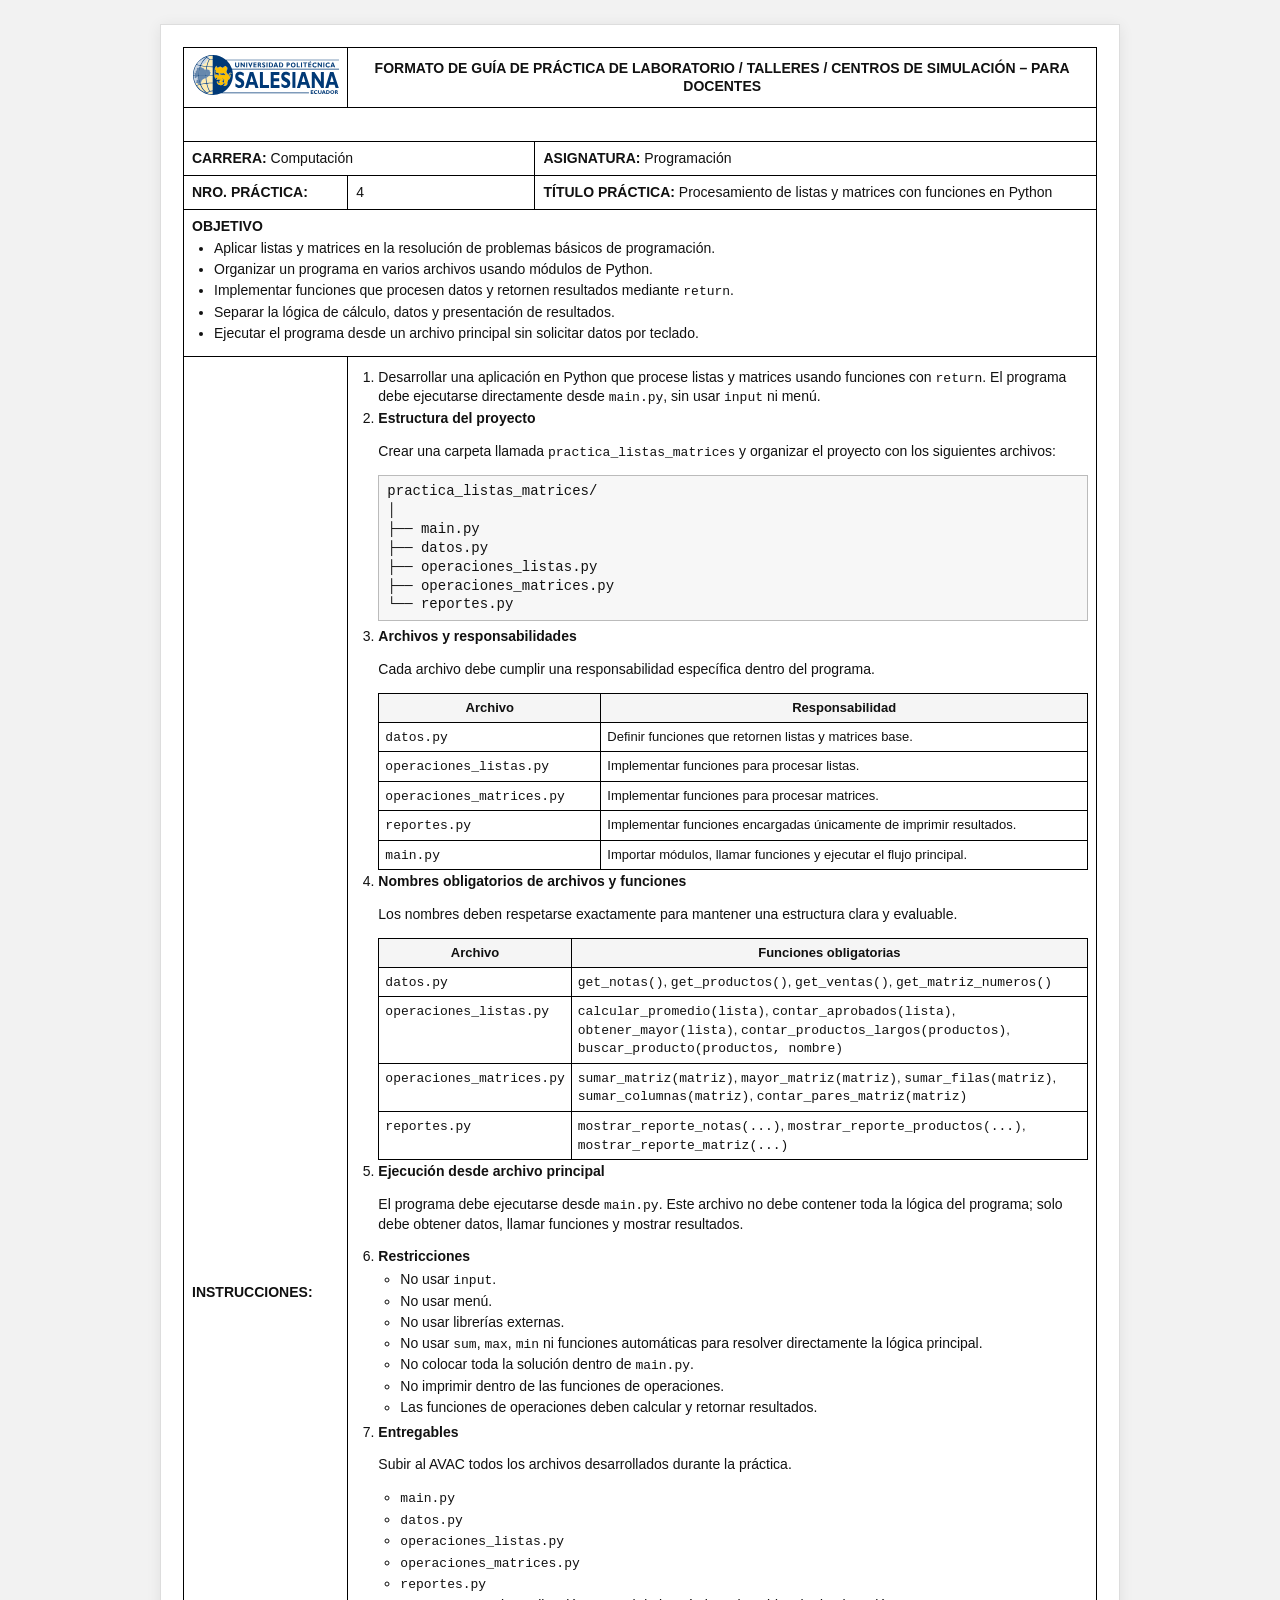
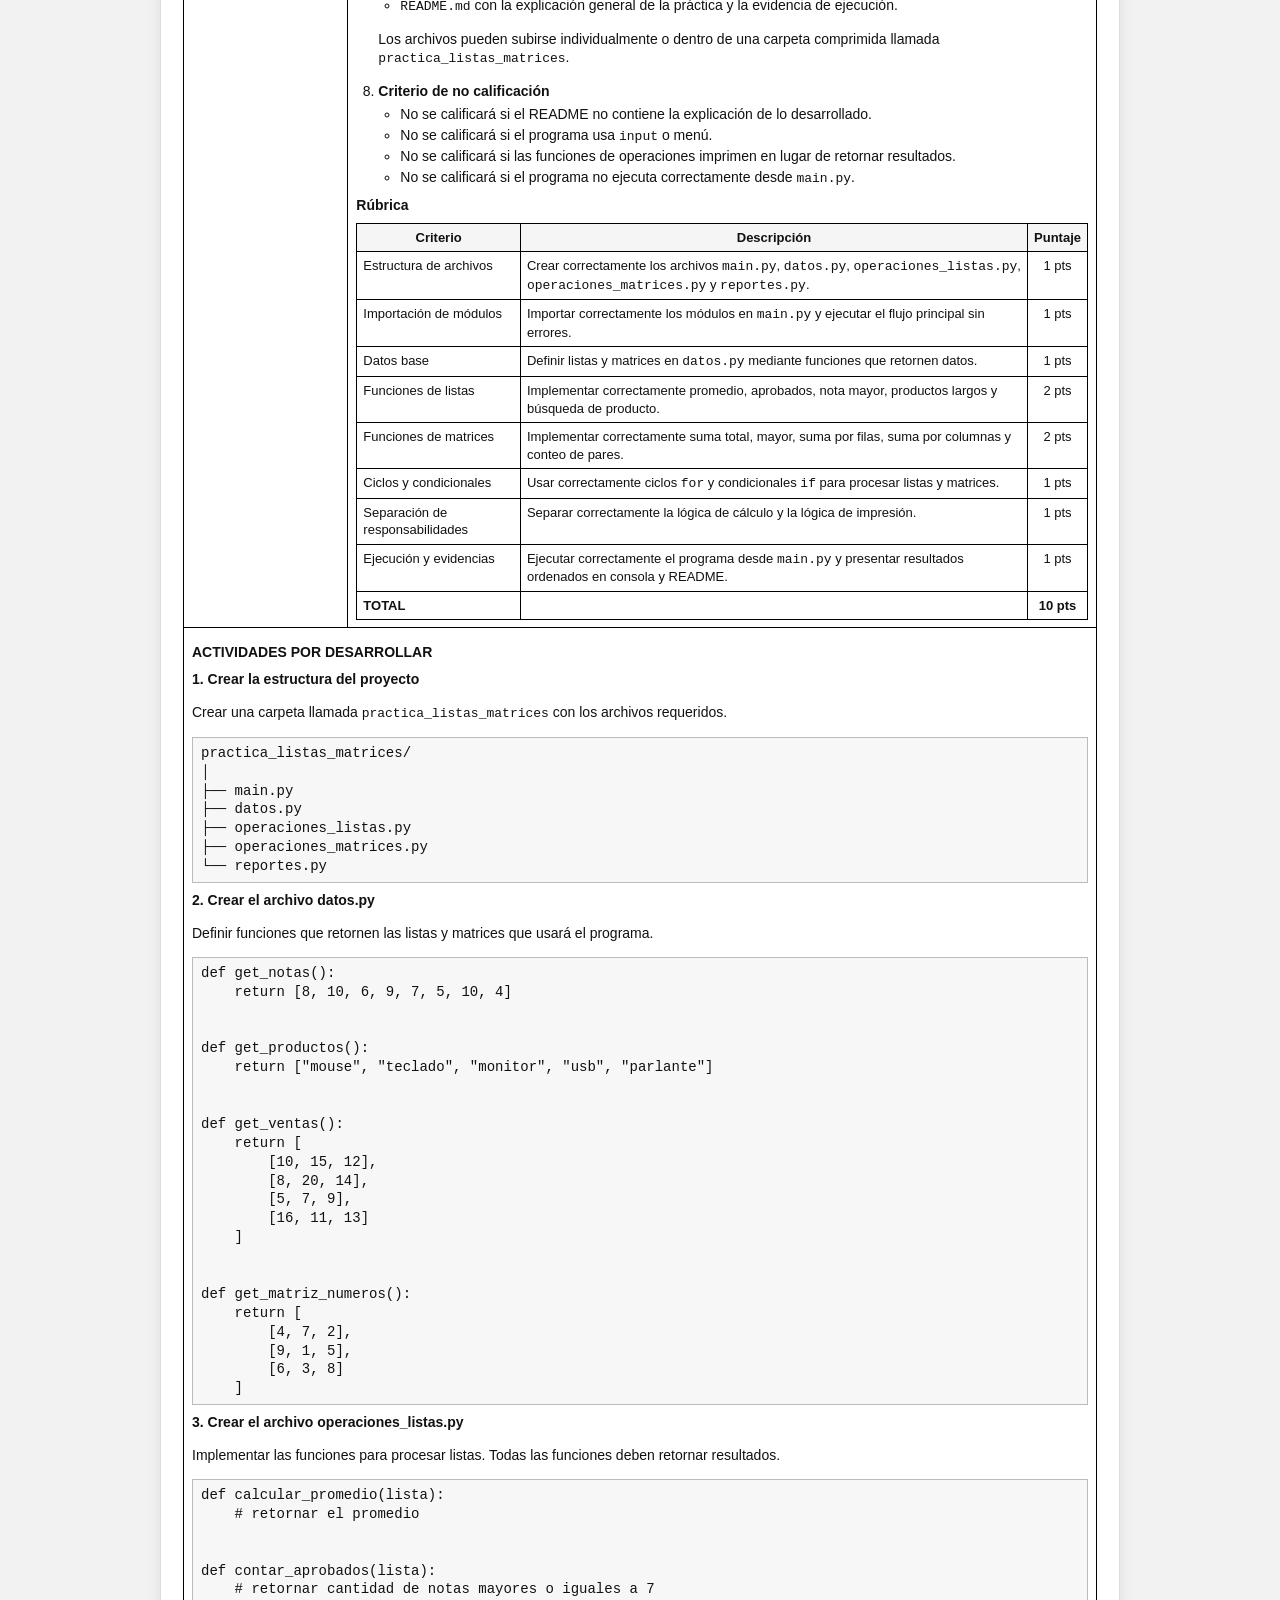
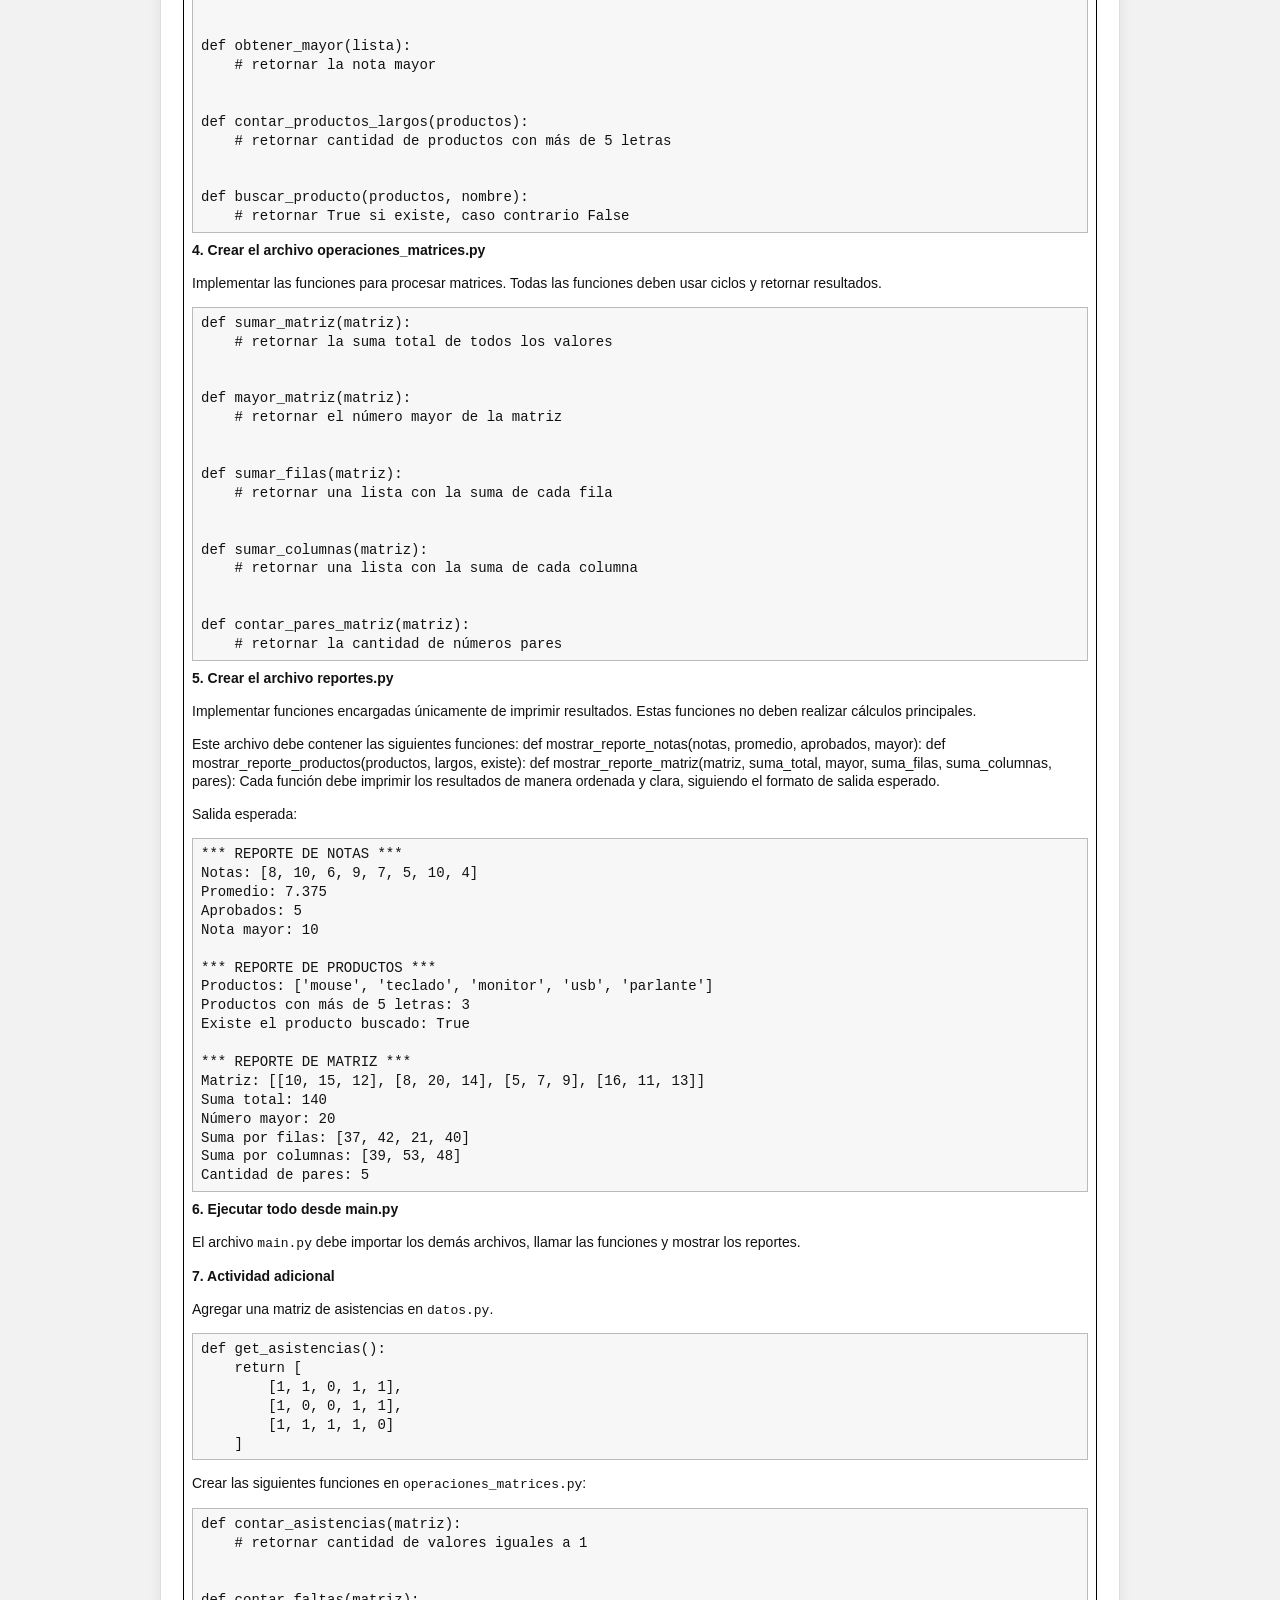
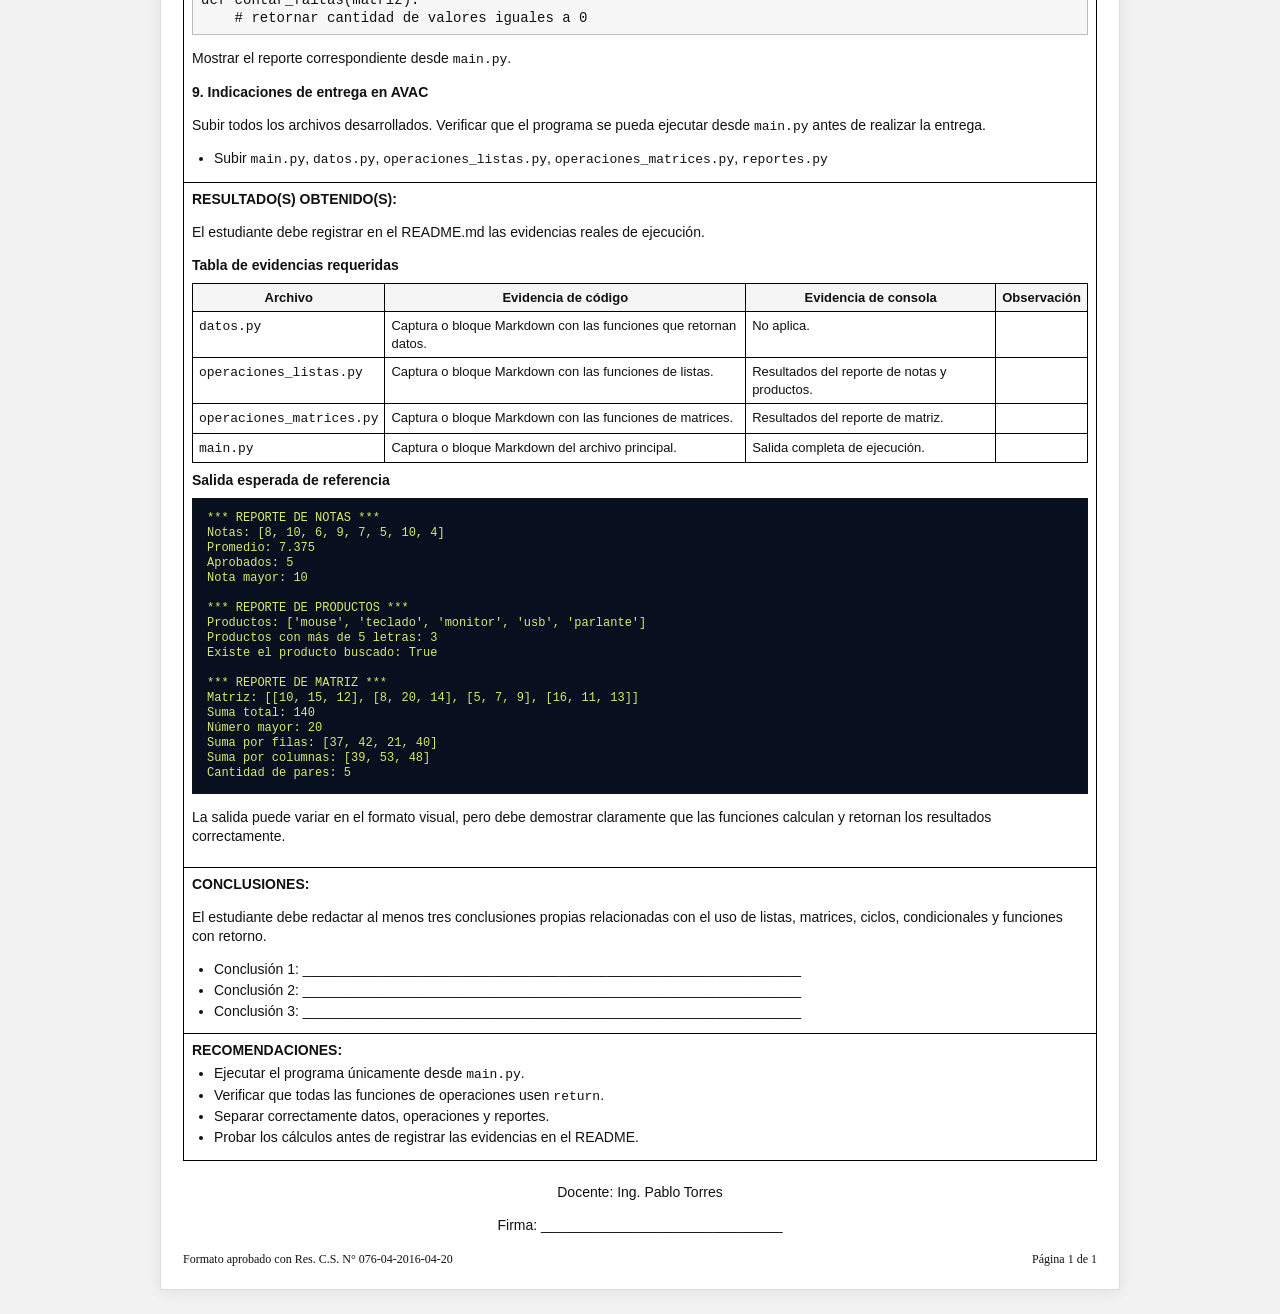
==== pro/01-ejercicios-list-matrices-files.html @ 962e25af "add practica" ====
<!DOCTYPE html>
<html lang="es">

<head>
    <meta charset="UTF-8" />
    <meta
        name="viewport"
        content="width=device-width, initial-scale=1.0"
    />
    <title>Guía de práctica - Listas y matrices con funciones en Python</title>

    <link
        rel="stylesheet"
        href="../css/styles.css"
    >
</head>

<body>
    <main
        class="page"
        id="practice-content"
    >
        <table class="guide-table">
            <tr>
                <td class="logo-cell">
                    <img
                        src="../assets/ups-svg-plain.svg"
                        alt="Logo UPS"
                        class="logo-img"
                    >
                </td>
                <td
                    colspan="4"
                    class="title-cell"
                >
                    FORMATO DE GUÍA DE PRÁCTICA DE LABORATORIO / TALLERES / CENTROS DE SIMULACIÓN – PARA DOCENTES
                </td>
            </tr>

            <tr>
                <td colspan="5">&nbsp;</td>
            </tr>

            <tr>
                <td colspan="2"><strong>CARRERA:</strong> Computación</td>
                <td colspan="3"><strong>ASIGNATURA:</strong> Programación</td>
            </tr>

            <tr>
                <td><strong>NRO. PRÁCTICA:</strong></td>
                <td>4</td>
                <td colspan="3">
                    <strong>TÍTULO PRÁCTICA:</strong> Procesamiento de listas y matrices con funciones en Python
                </td>
            </tr>

            <tr>
                <td colspan="5">
                    <strong>OBJETIVO</strong>
                    <ul>
                        <li>Aplicar listas y matrices en la resolución de problemas básicos de programación.</li>
                        <li>Organizar un programa en varios archivos usando módulos de Python.</li>
                        <li>Implementar funciones que procesen datos y retornen resultados mediante <code>return</code>.
                        </li>
                        <li>Separar la lógica de cálculo, datos y presentación de resultados.</li>
                        <li>Ejecutar el programa desde un archivo principal sin solicitar datos por teclado.</li>
                    </ul>
                </td>
            </tr>

            <tr>
                <td class="section-label">INSTRUCCIONES:</td>
                <td
                    colspan="4"
                    class="section-content"
                >
                    <ol>
                        <li>
                            Desarrollar una aplicación en Python que procese listas y matrices usando funciones con
                            <code>return</code>. El programa debe ejecutarse directamente desde <code>main.py</code>,
                            sin usar
                            <code>input</code> ni menú.
                        </li>

                        <li>
                            <strong>Estructura del proyecto</strong>
                            <p>Crear una carpeta llamada <code>practica_listas_matrices</code> y organizar el proyecto
                                con los siguientes archivos:</p>

                            <pre class="code-line">practica_listas_matrices/
│
├── main.py
├── datos.py
├── operaciones_listas.py
├── operaciones_matrices.py
└── reportes.py</pre>
                        </li>

                        <li>
                            <strong>Archivos y responsabilidades</strong>
                            <p>Cada archivo debe cumplir una responsabilidad específica dentro del programa.</p>

                            <table class="rubric">
                                <thead>
                                    <tr>
                                        <th>Archivo</th>
                                        <th>Responsabilidad</th>
                                    </tr>
                                </thead>
                                <tbody>
                                    <tr>
                                        <td><code>datos.py</code></td>
                                        <td>Definir funciones que retornen listas y matrices base.</td>
                                    </tr>
                                    <tr>
                                        <td><code>operaciones_listas.py</code></td>
                                        <td>Implementar funciones para procesar listas.</td>
                                    </tr>
                                    <tr>
                                        <td><code>operaciones_matrices.py</code></td>
                                        <td>Implementar funciones para procesar matrices.</td>
                                    </tr>
                                    <tr>
                                        <td><code>reportes.py</code></td>
                                        <td>Implementar funciones encargadas únicamente de imprimir resultados.</td>
                                    </tr>
                                    <tr>
                                        <td><code>main.py</code></td>
                                        <td>Importar módulos, llamar funciones y ejecutar el flujo principal.</td>
                                    </tr>
                                </tbody>
                            </table>
                        </li>

                        <li>
                            <strong>Nombres obligatorios de archivos y funciones</strong>
                            <p>Los nombres deben respetarse exactamente para mantener una estructura clara y evaluable.
                            </p>

                            <table class="rubric">
                                <thead>
                                    <tr>
                                        <th>Archivo</th>
                                        <th>Funciones obligatorias</th>
                                    </tr>
                                </thead>
                                <tbody>
                                    <tr>
                                        <td><code>datos.py</code></td>
                                        <td><code>get_notas()</code>, <code>get_productos()</code>,
                                            <code>get_ventas()</code>, <code>get_matriz_numeros()</code>
                                        </td>
                                    </tr>
                                    <tr>
                                        <td><code>operaciones_listas.py</code></td>
                                        <td><code>calcular_promedio(lista)</code>, <code>contar_aprobados(lista)</code>,
                                            <code>obtener_mayor(lista)</code>,
                                            <code>contar_productos_largos(productos)</code>,
                                            <code>buscar_producto(productos, nombre)</code>
                                        </td>
                                    </tr>
                                    <tr>
                                        <td><code>operaciones_matrices.py</code></td>
                                        <td><code>sumar_matriz(matriz)</code>, <code>mayor_matriz(matriz)</code>,
                                            <code>sumar_filas(matriz)</code>, <code>sumar_columnas(matriz)</code>,
                                            <code>contar_pares_matriz(matriz)</code>
                                        </td>
                                    </tr>
                                    <tr>
                                        <td><code>reportes.py</code></td>
                                        <td><code>mostrar_reporte_notas(...)</code>,
                                            <code>mostrar_reporte_productos(...)</code>,
                                            <code>mostrar_reporte_matriz(...)</code>
                                        </td>
                                    </tr>
                                </tbody>
                            </table>
                        </li>

                        <li>
                            <strong>Ejecución desde archivo principal</strong>
                            <p>El programa debe ejecutarse desde <code>main.py</code>. Este archivo no debe contener
                                toda la lógica del programa; solo debe obtener datos, llamar funciones y mostrar
                                resultados.</p>
                        </li>

                        <li>
                            <strong>Restricciones</strong>
                            <ul>
                                <li>No usar <code>input</code>.</li>
                                <li>No usar menú.</li>
                                <li>No usar librerías externas.</li>
                                <li>No usar <code>sum</code>, <code>max</code>, <code>min</code> ni funciones
                                    automáticas para resolver directamente la lógica principal.</li>
                                <li>No colocar toda la solución dentro de <code>main.py</code>.</li>
                                <li>No imprimir dentro de las funciones de operaciones.</li>
                                <li>Las funciones de operaciones deben calcular y retornar resultados.</li>
                            </ul>
                        </li>

                        <li>
                            <strong>Entregables</strong>
                            <p>Subir al AVAC todos los archivos desarrollados durante la práctica.</p>

                            <ul>
                                <li><code>main.py</code></li>
                                <li><code>datos.py</code></li>
                                <li><code>operaciones_listas.py</code></li>
                                <li><code>operaciones_matrices.py</code></li>
                                <li><code>reportes.py</code></li>
                                <li><code>README.md</code> con la explicación general de la práctica y la evidencia de
                                    ejecución.</li>
                            </ul>

                            <p>Los archivos pueden subirse individualmente o dentro de una carpeta comprimida llamada
                                <code>practica_listas_matrices</code>.
                            </p>
                        </li>

                        <li>
                            <strong>Criterio de no calificación</strong>
                            <ul>
                                <li>No se calificará si el README no contiene la explicación de lo desarrollado.</li>
                                <li>No se calificará si el programa usa <code>input</code> o menú.</li>
                                <li>No se calificará si las funciones de operaciones imprimen en lugar de retornar
                                    resultados.</li>
                                <li>No se calificará si el programa no ejecuta correctamente desde <code>main.py</code>.
                                </li>
                            </ul>
                        </li>
                    </ol>

                    <h3>Rúbrica</h3>

                    <table class="rubric">
                        <thead>
                            <tr>
                                <th>Criterio</th>
                                <th>Descripción</th>
                                <th>Puntaje</th>
                            </tr>
                        </thead>
                        <tbody>
                            <tr>
                                <td>Estructura de archivos</td>
                                <td>Crear correctamente los archivos <code>main.py</code>, <code>datos.py</code>,
                                    <code>operaciones_listas.py</code>, <code>operaciones_matrices.py</code> y
                                    <code>reportes.py</code>.
                                </td>
                                <td class="center">1 pts</td>
                            </tr>
                            <tr>
                                <td>Importación de módulos</td>
                                <td>Importar correctamente los módulos en <code>main.py</code> y ejecutar el flujo
                                    principal sin errores.</td>
                                <td class="center">1 pts</td>
                            </tr>
                            <tr>
                                <td>Datos base</td>
                                <td>Definir listas y matrices en <code>datos.py</code> mediante funciones que retornen
                                    datos.</td>
                                <td class="center">1 pts</td>
                            </tr>
                            <tr>
                                <td>Funciones de listas</td>
                                <td>Implementar correctamente promedio, aprobados, nota mayor, productos largos y
                                    búsqueda de producto.</td>
                                <td class="center">2 pts</td>
                            </tr>
                            <tr>
                                <td>Funciones de matrices</td>
                                <td>Implementar correctamente suma total, mayor, suma por filas, suma por columnas y
                                    conteo de pares.</td>
                                <td class="center">2 pts</td>
                            </tr>
                            <tr>
                                <td>Ciclos y condicionales</td>
                                <td>Usar correctamente ciclos <code>for</code> y condicionales <code>if</code> para
                                    procesar listas y matrices.</td>
                                <td class="center">1 pts</td>
                            </tr>
                            <tr>
                                <td>Separación de responsabilidades</td>
                                <td>Separar correctamente la lógica de cálculo y la lógica de impresión.</td>
                                <td class="center">1 pts</td>
                            </tr>
                            <tr>
                                <td>Ejecución y evidencias</td>
                                <td>Ejecutar correctamente el programa desde <code>main.py</code> y presentar resultados
                                    ordenados en consola y README.</td>
                                <td class="center">1 pts</td>
                            </tr>
                            <tr class="subtotal">
                                <td>TOTAL</td>
                                <td></td>
                                <td class="center">10 pts</td>
                            </tr>
                        </tbody>
                    </table>
                </td>
            </tr>

            <tr>
                <td colspan="5">
                    <h3>ACTIVIDADES POR DESARROLLAR</h3>

                    <h4>1. Crear la estructura del proyecto</h4>
                    <p>Crear una carpeta llamada <code>practica_listas_matrices</code> con los archivos requeridos.</p>

                    <pre class="code-line">practica_listas_matrices/
│
├── main.py
├── datos.py
├── operaciones_listas.py
├── operaciones_matrices.py
└── reportes.py</pre>

                    <h4>2. Crear el archivo datos.py</h4>
                    <p>Definir funciones que retornen las listas y matrices que usará el programa.</p>

                    <pre class="code-line">def get_notas():
    return [8, 10, 6, 9, 7, 5, 10, 4]


def get_productos():
    return ["mouse", "teclado", "monitor", "usb", "parlante"]


def get_ventas():
    return [
        [10, 15, 12],
        [8, 20, 14],
        [5, 7, 9],
        [16, 11, 13]
    ]


def get_matriz_numeros():
    return [
        [4, 7, 2],
        [9, 1, 5],
        [6, 3, 8]
    ]</pre>

                    <h4>3. Crear el archivo operaciones_listas.py</h4>
                    <p>Implementar las funciones para procesar listas. Todas las funciones deben retornar resultados.
                    </p>

                    <pre class="code-line">def calcular_promedio(lista):
    # retornar el promedio


def contar_aprobados(lista):
    # retornar cantidad de notas mayores o iguales a 7


def obtener_mayor(lista):
    # retornar la nota mayor


def contar_productos_largos(productos):
    # retornar cantidad de productos con más de 5 letras


def buscar_producto(productos, nombre):
    # retornar True si existe, caso contrario False</pre>

                    <h4>4. Crear el archivo operaciones_matrices.py</h4>
                    <p>Implementar las funciones para procesar matrices. Todas las funciones deben usar ciclos y
                        retornar resultados.</p>

                    <pre class="code-line">def sumar_matriz(matriz):
    # retornar la suma total de todos los valores


def mayor_matriz(matriz):
    # retornar el número mayor de la matriz


def sumar_filas(matriz):
    # retornar una lista con la suma de cada fila


def sumar_columnas(matriz):
    # retornar una lista con la suma de cada columna


def contar_pares_matriz(matriz):
    # retornar la cantidad de números pares</pre>

                    <h4>5. Crear el archivo reportes.py</h4>
                    <p>Implementar funciones encargadas únicamente de imprimir resultados. Estas funciones no deben
                        realizar cálculos principales.</p>

                    Este archivo debe contener las siguientes funciones:
                    def mostrar_reporte_notas(notas, promedio, aprobados, mayor):
                    def mostrar_reporte_productos(productos, largos, existe):
                    def mostrar_reporte_matriz(matriz, suma_total, mayor, suma_filas, suma_columnas, pares):

                    Cada función debe imprimir los resultados de manera ordenada y clara, siguiendo el formato de salida
                    esperado.


                    <p>Salida esperada:</p>

                    <pre class="code-line">*** REPORTE DE NOTAS ***
Notas: [8, 10, 6, 9, 7, 5, 10, 4]
Promedio: 7.375
Aprobados: 5
Nota mayor: 10

*** REPORTE DE PRODUCTOS ***
Productos: ['mouse', 'teclado', 'monitor', 'usb', 'parlante']
Productos con más de 5 letras: 3
Existe el producto buscado: True

*** REPORTE DE MATRIZ ***
Matriz: [[10, 15, 12], [8, 20, 14], [5, 7, 9], [16, 11, 13]]
Suma total: 140
Número mayor: 20
Suma por filas: [37, 42, 21, 40]
Suma por columnas: [39, 53, 48]
Cantidad de pares: 5</pre>

                    <h4>6. Ejecutar todo desde main.py</h4>
                    <p>El archivo <code>main.py</code> debe importar los demás archivos, llamar las funciones y mostrar
                        los reportes.</p>



                    <h4>7. Actividad adicional</h4>
                    <p>Agregar una matriz de asistencias en <code>datos.py</code>.</p>

                    <pre class="code-line">def get_asistencias():
    return [
        [1, 1, 0, 1, 1],
        [1, 0, 0, 1, 1],
        [1, 1, 1, 1, 0]
    ]</pre>

                    <p>Crear las siguientes funciones en <code>operaciones_matrices.py</code>:</p>

                    <pre class="code-line">def contar_asistencias(matriz):
    # retornar cantidad de valores iguales a 1


def contar_faltas(matriz):
    # retornar cantidad de valores iguales a 0</pre>

                    <p>Mostrar el reporte correspondiente desde <code>main.py</code>.</p>


                    <h4>9. Indicaciones de entrega en AVAC</h4>
                    <p>Subir todos los archivos desarrollados. Verificar que el programa se pueda ejecutar desde
                        <code>main.py</code> antes de realizar la entrega.
                    </p>

                    <ul>
                        <li>Subir <code>main.py</code>, <code>datos.py</code>, <code>operaciones_listas.py</code>,
                            <code>operaciones_matrices.py</code>, <code>reportes.py</code>
                        </li>


                    </ul>
                </td>
            </tr>

            <tr>
                <td colspan="5">
                    <strong>RESULTADO(S) OBTENIDO(S):</strong>

                    <p>El estudiante debe registrar en el README.md las evidencias reales de ejecución.</p>

                    <h4>Tabla de evidencias requeridas</h4>

                    <table class="rubric">
                        <thead>
                            <tr>
                                <th>Archivo</th>
                                <th>Evidencia de código</th>
                                <th>Evidencia de consola</th>
                                <th>Observación</th>
                            </tr>
                        </thead>
                        <tbody>
                            <tr>
                                <td><code>datos.py</code></td>
                                <td>Captura o bloque Markdown con las funciones que retornan datos.</td>
                                <td>No aplica.</td>
                                <td></td>
                            </tr>
                            <tr>
                                <td><code>operaciones_listas.py</code></td>
                                <td>Captura o bloque Markdown con las funciones de listas.</td>
                                <td>Resultados del reporte de notas y productos.</td>
                                <td></td>
                            </tr>
                            <tr>
                                <td><code>operaciones_matrices.py</code></td>
                                <td>Captura o bloque Markdown con las funciones de matrices.</td>
                                <td>Resultados del reporte de matriz.</td>
                                <td></td>
                            </tr>
                            <tr>
                                <td><code>main.py</code></td>
                                <td>Captura o bloque Markdown del archivo principal.</td>
                                <td>Salida completa de ejecución.</td>
                                <td></td>
                            </tr>
                        </tbody>
                    </table>

                    <h4>Salida esperada de referencia</h4>

                    <pre class="console">*** REPORTE DE NOTAS ***
Notas: [8, 10, 6, 9, 7, 5, 10, 4]
Promedio: 7.375
Aprobados: 5
Nota mayor: 10

*** REPORTE DE PRODUCTOS ***
Productos: ['mouse', 'teclado', 'monitor', 'usb', 'parlante']
Productos con más de 5 letras: 3
Existe el producto buscado: True

*** REPORTE DE MATRIZ ***
Matriz: [[10, 15, 12], [8, 20, 14], [5, 7, 9], [16, 11, 13]]
Suma total: 140
Número mayor: 20
Suma por filas: [37, 42, 21, 40]
Suma por columnas: [39, 53, 48]
Cantidad de pares: 5</pre>

                    <p>La salida puede variar en el formato visual, pero debe demostrar claramente que las funciones
                        calculan y retornan los resultados correctamente.</p>
                </td>
            </tr>

            <tr>
                <td colspan="5">
                    <strong>CONCLUSIONES:</strong>
                    <p>El estudiante debe redactar al menos tres conclusiones propias relacionadas con el uso de listas,
                        matrices, ciclos, condicionales y funciones con retorno.</p>
                    <ul>
                        <li>Conclusión 1: ________________________________________________________________</li>
                        <li>Conclusión 2: ________________________________________________________________</li>
                        <li>Conclusión 3: ________________________________________________________________</li>
                    </ul>
                </td>
            </tr>

            <tr>
                <td colspan="5">
                    <strong>RECOMENDACIONES:</strong>
                    <ul>
                        <li>Ejecutar el programa únicamente desde <code>main.py</code>.</li>
                        <li>Verificar que todas las funciones de operaciones usen <code>return</code>.</li>
                        <li>Separar correctamente datos, operaciones y reportes.</li>
                        <li>Probar los cálculos antes de registrar las evidencias en el README.</li>
                    </ul>
                </td>
            </tr>
        </table>

        <div style="text-align: center; margin: 0 auto;">
            <p class="signature">
                Docente: Ing. Pablo Torres
            </p>
            <p>
                Firma: _______________________________
            </p>
        </div>

        <div class="footer">
            <span>Formato aprobado con Res. C.S. N° 076-04-2016-04-20</span>
            <span>Página 1 de 1</span>
        </div>
    </main>

    <script src="../js/protection.js"></script>
</body>

</html>
---- css/styles.css ----
:root {
    --border: #000;
    --text: #111;
    --muted: #555;
    --page-width: 960px;
}

* {
    box-sizing: border-box;
}

html,
body {
    margin: 0;
    padding: 0;
    background: #f2f2f2;
    color: var(--text);
    font-family: Arial, Helvetica, sans-serif;
    font-size: 14px;
    line-height: 1.35;
    user-select: none;
}

body {
    padding: 24px 12px;
}


.security-overlay {
    position: fixed;
    inset: 0;
    z-index: 999999;
    display: none;
    align-items: center;
    justify-content: center;
    background: #000;
    color: #fff;
    text-align: center;
    padding: 2rem;
}

.security-overlay.active {
    display: flex;
}

.security-box {
    max-width: 520px;
    border: 1px solid #444;
    padding: 2rem;
    border-radius: 1rem;
    background: #111;
}

body.content-hidden main,
body.content-hidden header,
body.content-hidden section,
body.content-hidden article {
    filter: blur(12px);
    pointer-events: none;
    user-select: none;
}


.page {
    max-width: var(--page-width);
    margin: 0 auto;
    background: #fff;
    padding: 22px;
    border: 1px solid #ddd;
    box-shadow: 0 2px 14px rgba(0, 0, 0, .08);
}

.guide-table {
    width: 100%;
    border-collapse: collapse;
    table-layout: fixed;
    border: 1px solid var(--border);
}

.guide-table td,
.guide-table th {
    border: 1px solid var(--border);
    padding: 7px 8px;
    vertical-align: top;
}

.logo-cell {
    width: 18%;
    height: 54px;
    text-align: center;
    vertical-align: middle !important;
    font-weight: 700;
}

.logo-placeholder {
    width: 140px;
    height: 38px;
    border: 1px solid #999;
    display: inline-flex;
    align-items: center;
    justify-content: center;
    font-size: 12px;
    color: #444;
}

.logo-cell {
    text-align: center;
    vertical-align: middle;
}

.logo-img {
    height: 40px;
    max-width: 100%;
    object-fit: contain;
}

.title-cell {
    text-align: center;
    font-weight: 700;
    vertical-align: middle !important;
    font-size: 14px;
}

.center {
    text-align: center;
}

.bold {
    font-weight: 700;
}

.section-label {
    width: 18%;
    font-weight: 700;
    text-align: left;
    vertical-align: middle !important;
}

.section-content {
    width: 82%;
}

.small {
    font-size: 12px;
}

.muted {
    color: var(--muted);
}

ol,
ul {
    margin-top: 4px;
    margin-bottom: 6px;
    padding-left: 22px;
}

li {
    margin: 2px 0;
}

h3,
h4 {
    margin: 8px 0 4px;
    font-size: 14px;
}

.rubric {
    width: 100%;
    border-collapse: collapse;
    margin-top: 8px;
    font-size: 13px;
}

.rubric th,
.rubric td {
    border: 1px solid var(--border);
    padding: 5px 6px;
}

.rubric th {
    text-align: center;
    font-weight: 700;
    background: #f5f5f5;
}

.rubric .subtotal td {
    font-weight: 700;
}

code {
    font-family: "Courier New", Consolas, monospace;
    font-size: 13px;
}

.code-line {
    display: block;
    font-family: "Courier New", Consolas, monospace;
    background: #f7f7f7;
    border: 1px solid #bbb;
    padding: 6px 8px;
    margin: 6px 0;
    white-space: pre-wrap;
}

.console {
    background: #08101f;
    color: #d8e86f;
    border: 1px solid #111;
    padding: 12px 14px;
    margin: 8px 0 14px;
    font-family: "Courier New", Consolas, monospace;
    font-size: 12px;
    line-height: 1.25;
    white-space: pre;
    overflow-x: auto;
    user-select: none;
}

.console .orange {
    color: #ff9b45;
    font-weight: 700;
}

.console .cyan {
    color: #8ed0ff;
}

.footer {
    display: flex;
    justify-content: space-between;
    margin-top: 16px;
    font-family: "Times New Roman", serif;
    font-size: 12px;
}

.signature {
    margin-top: 22px;
}

@media print {
    body {
        background: white;
        padding: 0;
    }

    .page {
        max-width: none;
        margin: 0;
        padding: 0;
        border: none;
        box-shadow: none;
    }

    .console {
        white-space: pre-wrap;
        overflow: visible;
    }
}
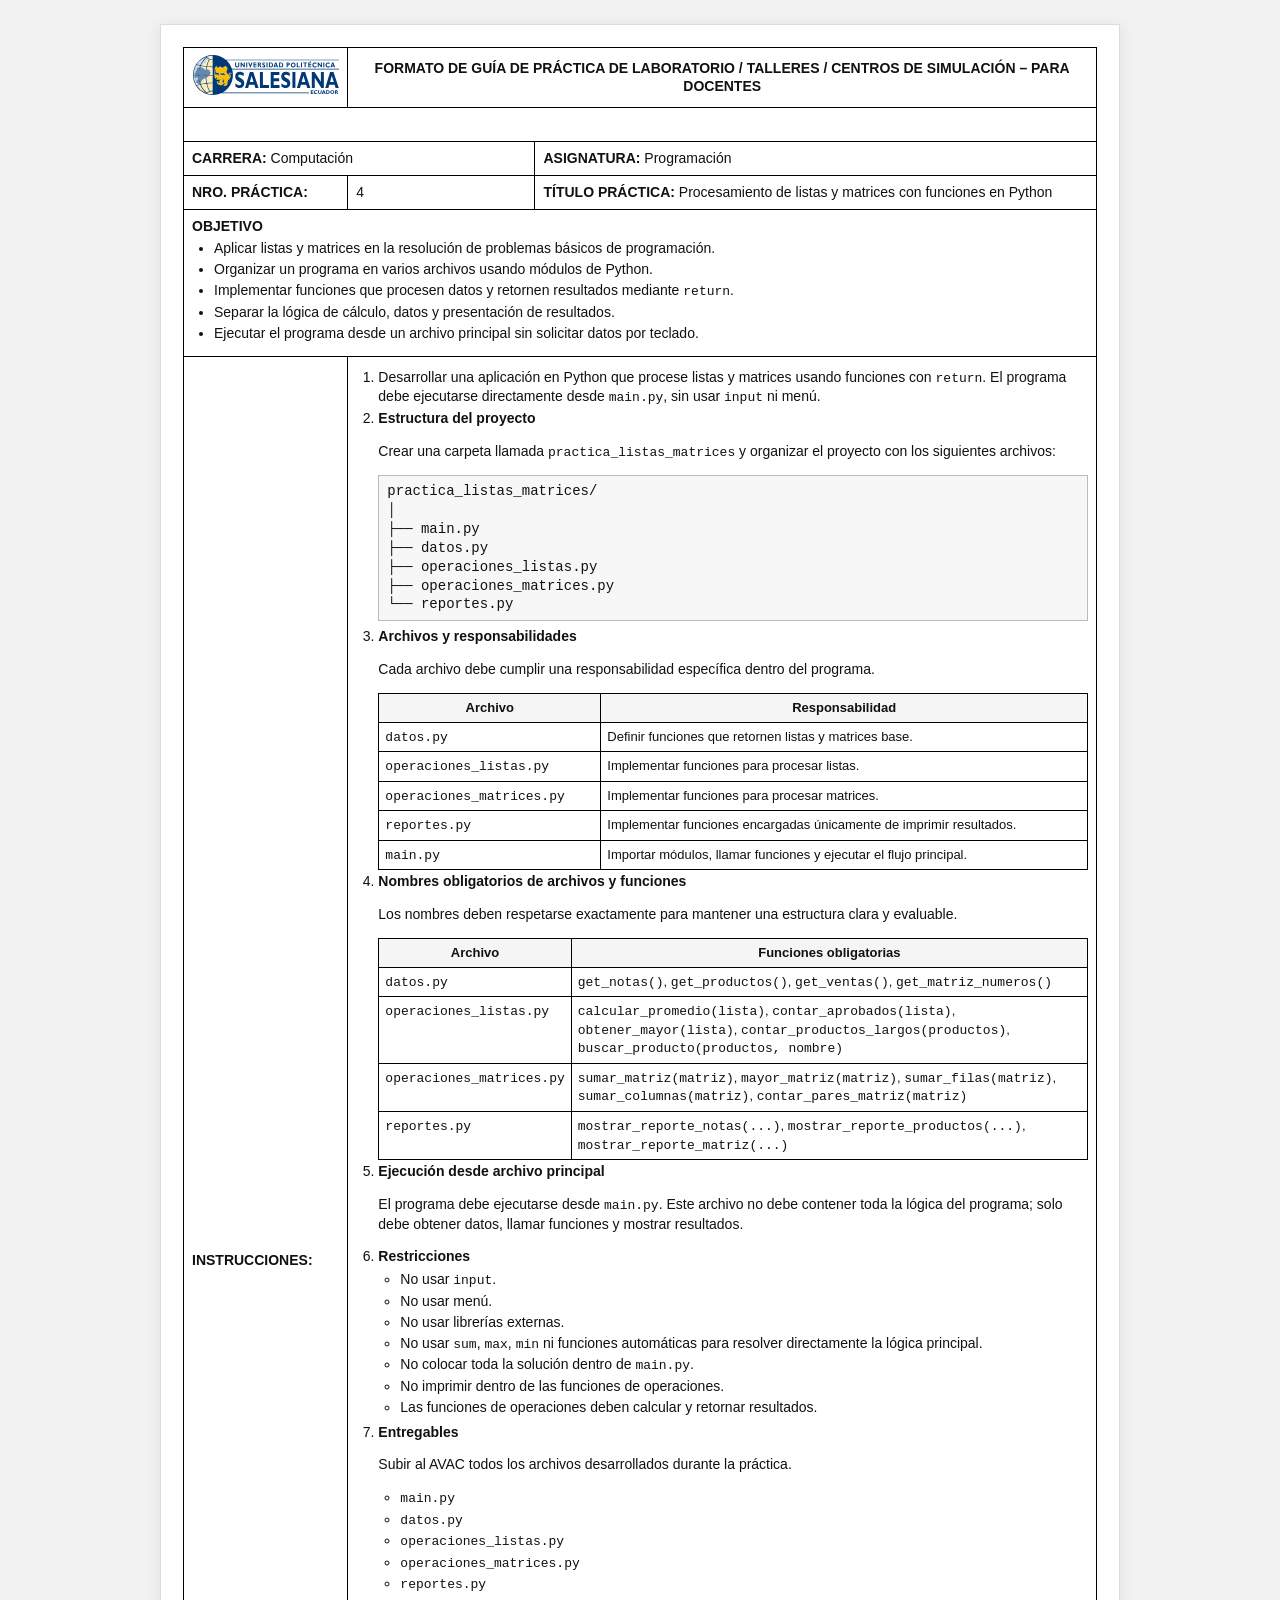
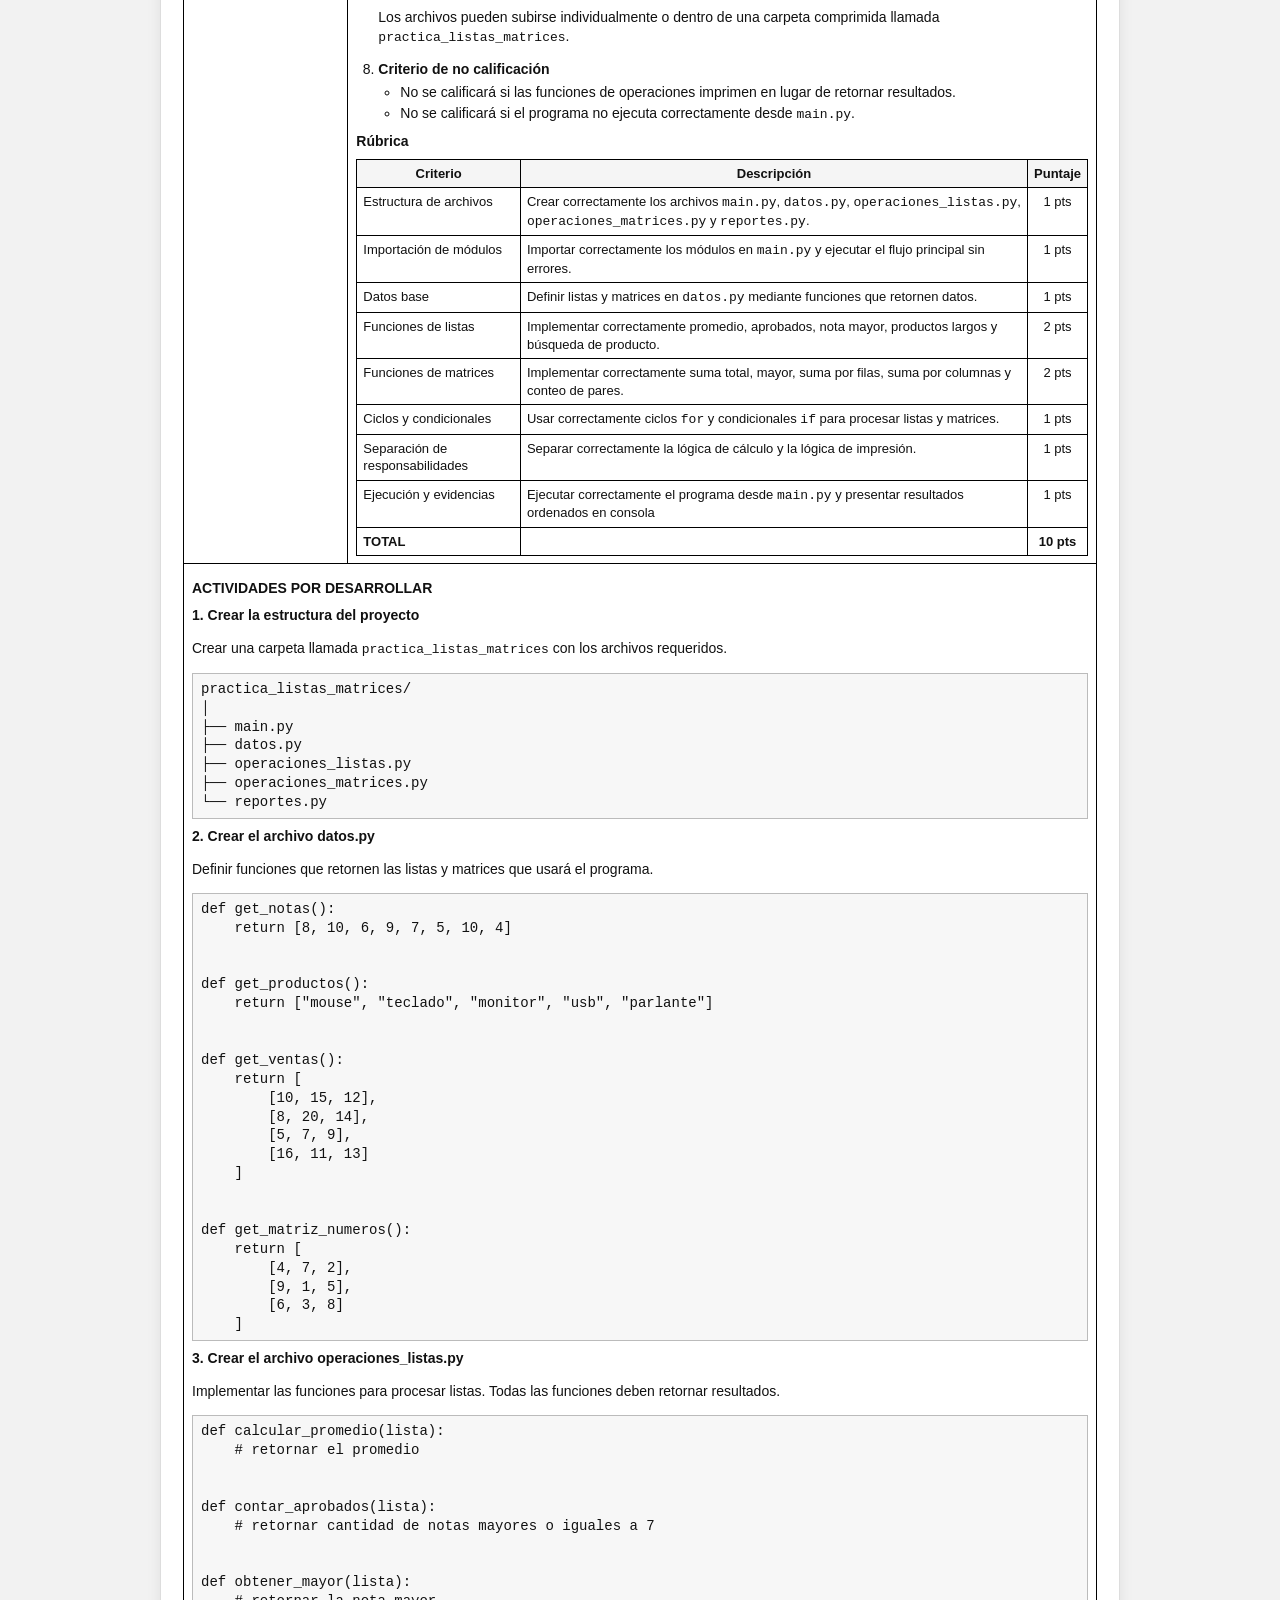
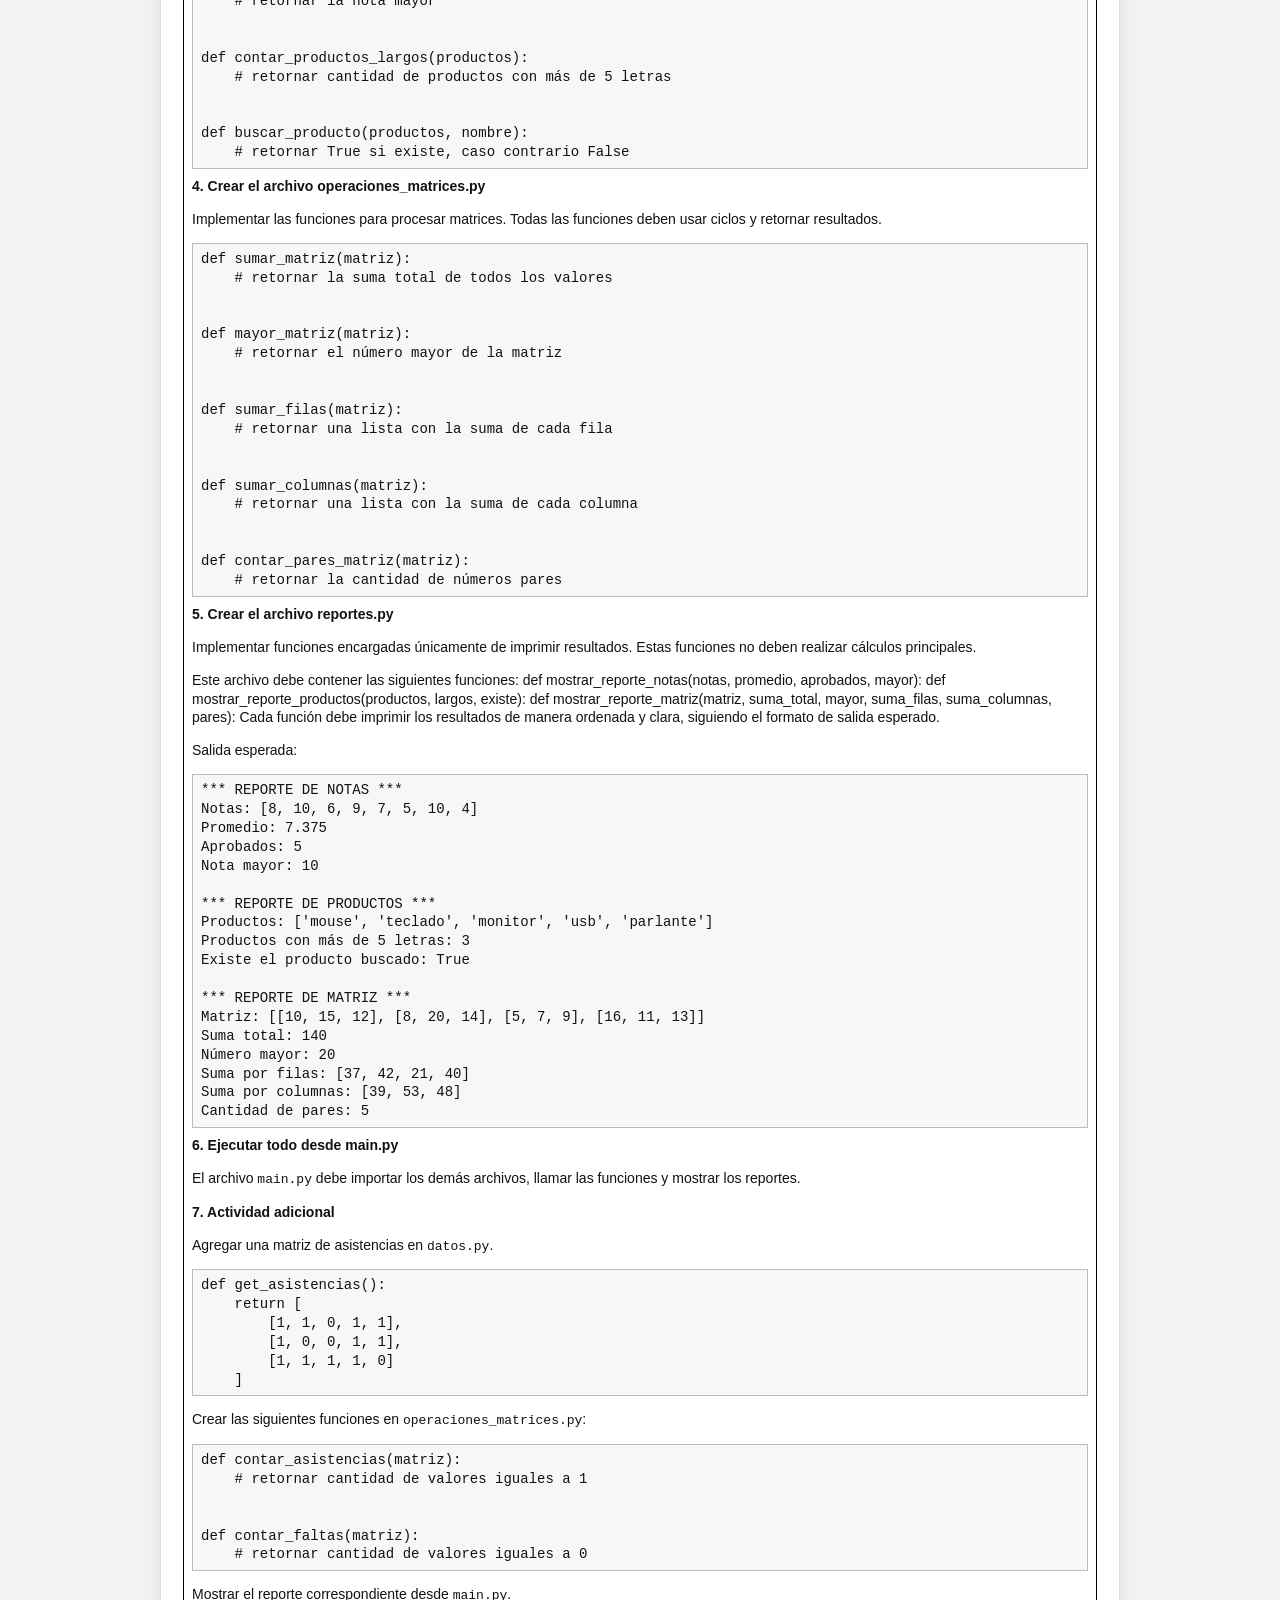
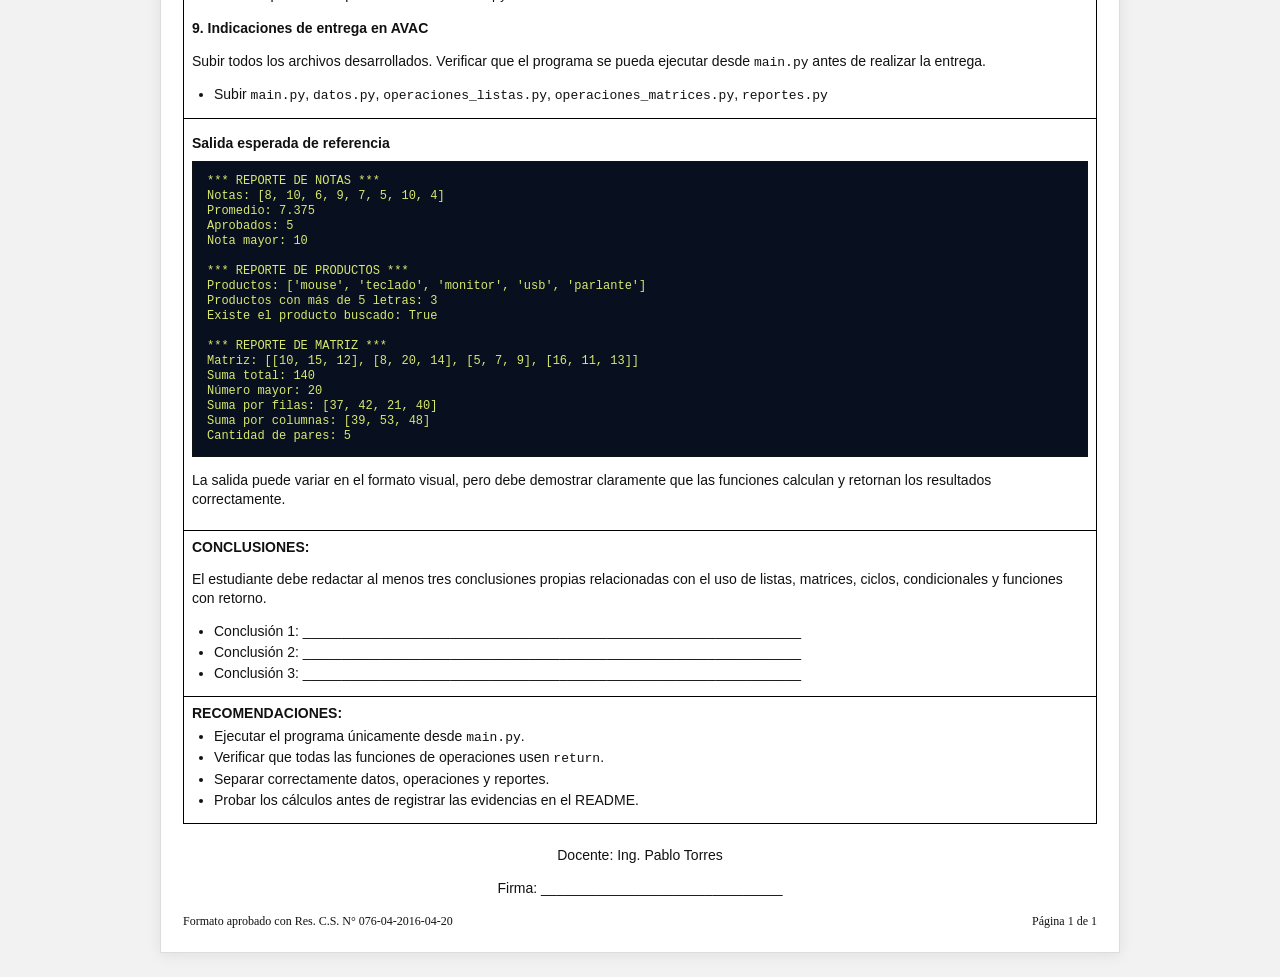
==== commit dd43b755: "add practica" ====
--- a/pro/01-ejercicios-list-matrices-files.html
+++ b/pro/01-ejercicios-list-matrices-files.html
@@ -208,8 +208,7 @@
                                 <li><code>operaciones_listas.py</code></li>
                                 <li><code>operaciones_matrices.py</code></li>
                                 <li><code>reportes.py</code></li>
-                                <li><code>README.md</code> con la explicación general de la práctica y la evidencia de
-                                    ejecución.</li>
+
                             </ul>
 
                             <p>Los archivos pueden subirse individualmente o dentro de una carpeta comprimida llamada
@@ -220,8 +219,6 @@
                         <li>
                             <strong>Criterio de no calificación</strong>
                             <ul>
-                                <li>No se calificará si el README no contiene la explicación de lo desarrollado.</li>
-                                <li>No se calificará si el programa usa <code>input</code> o menú.</li>
                                 <li>No se calificará si las funciones de operaciones imprimen en lugar de retornar
                                     resultados.</li>
                                 <li>No se calificará si el programa no ejecuta correctamente desde <code>main.py</code>.
@@ -287,7 +284,7 @@
                             <tr>
                                 <td>Ejecución y evidencias</td>
                                 <td>Ejecutar correctamente el programa desde <code>main.py</code> y presentar resultados
-                                    ordenados en consola y README.</td>
+                                    ordenados en consola</td>
                                 <td class="center">1 pts</td>
                             </tr>
                             <tr class="subtotal">
@@ -467,48 +464,7 @@
 
             <tr>
                 <td colspan="5">
-                    <strong>RESULTADO(S) OBTENIDO(S):</strong>
-
-                    <p>El estudiante debe registrar en el README.md las evidencias reales de ejecución.</p>
-
-                    <h4>Tabla de evidencias requeridas</h4>
-
-                    <table class="rubric">
-                        <thead>
-                            <tr>
-                                <th>Archivo</th>
-                                <th>Evidencia de código</th>
-                                <th>Evidencia de consola</th>
-                                <th>Observación</th>
-                            </tr>
-                        </thead>
-                        <tbody>
-                            <tr>
-                                <td><code>datos.py</code></td>
-                                <td>Captura o bloque Markdown con las funciones que retornan datos.</td>
-                                <td>No aplica.</td>
-                                <td></td>
-                            </tr>
-                            <tr>
-                                <td><code>operaciones_listas.py</code></td>
-                                <td>Captura o bloque Markdown con las funciones de listas.</td>
-                                <td>Resultados del reporte de notas y productos.</td>
-                                <td></td>
-                            </tr>
-                            <tr>
-                                <td><code>operaciones_matrices.py</code></td>
-                                <td>Captura o bloque Markdown con las funciones de matrices.</td>
-                                <td>Resultados del reporte de matriz.</td>
-                                <td></td>
-                            </tr>
-                            <tr>
-                                <td><code>main.py</code></td>
-                                <td>Captura o bloque Markdown del archivo principal.</td>
-                                <td>Salida completa de ejecución.</td>
-                                <td></td>
-                            </tr>
-                        </tbody>
-                    </table>
+
 
                     <h4>Salida esperada de referencia</h4>
 
@@ -578,6 +534,8 @@
     </main>
 
     <script src="../js/protection.js"></script>
+    <script src="../js/protection-security-overlay.js"></script>
+
 </body>
 
 </html>
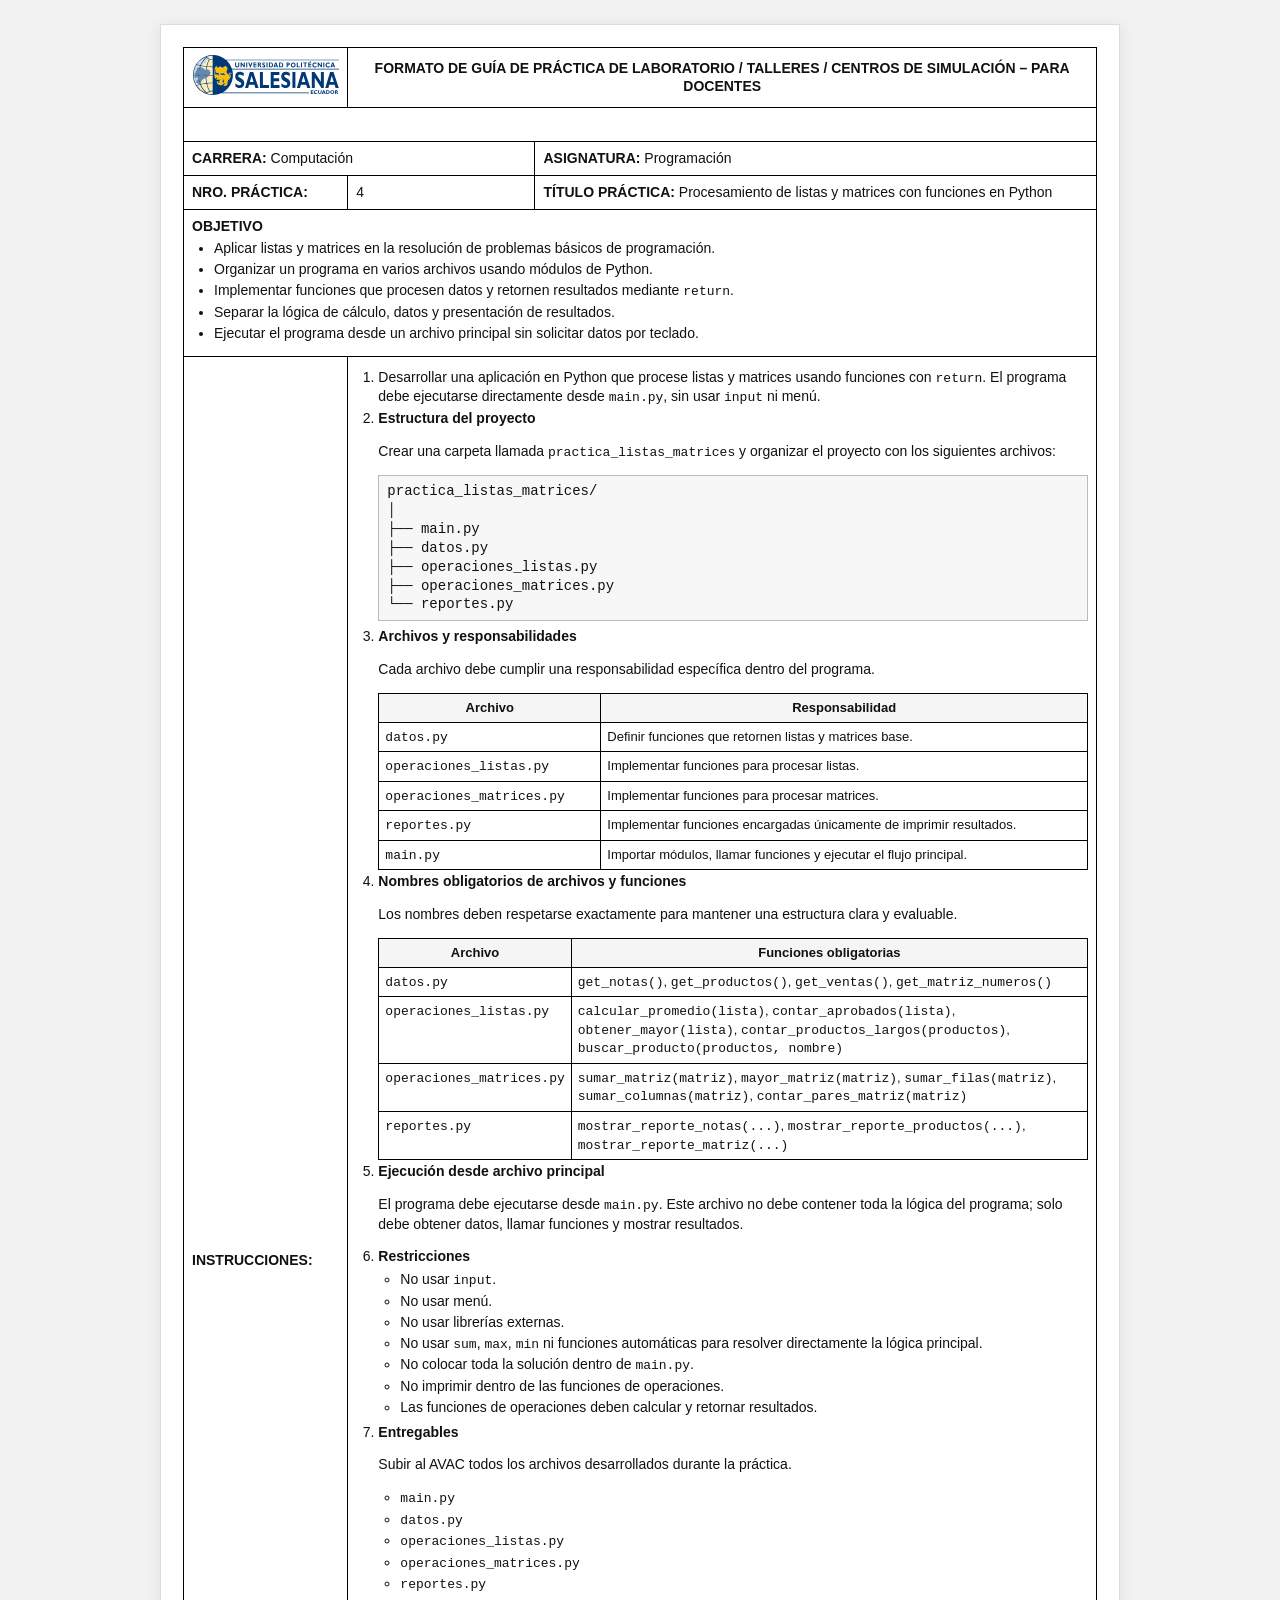
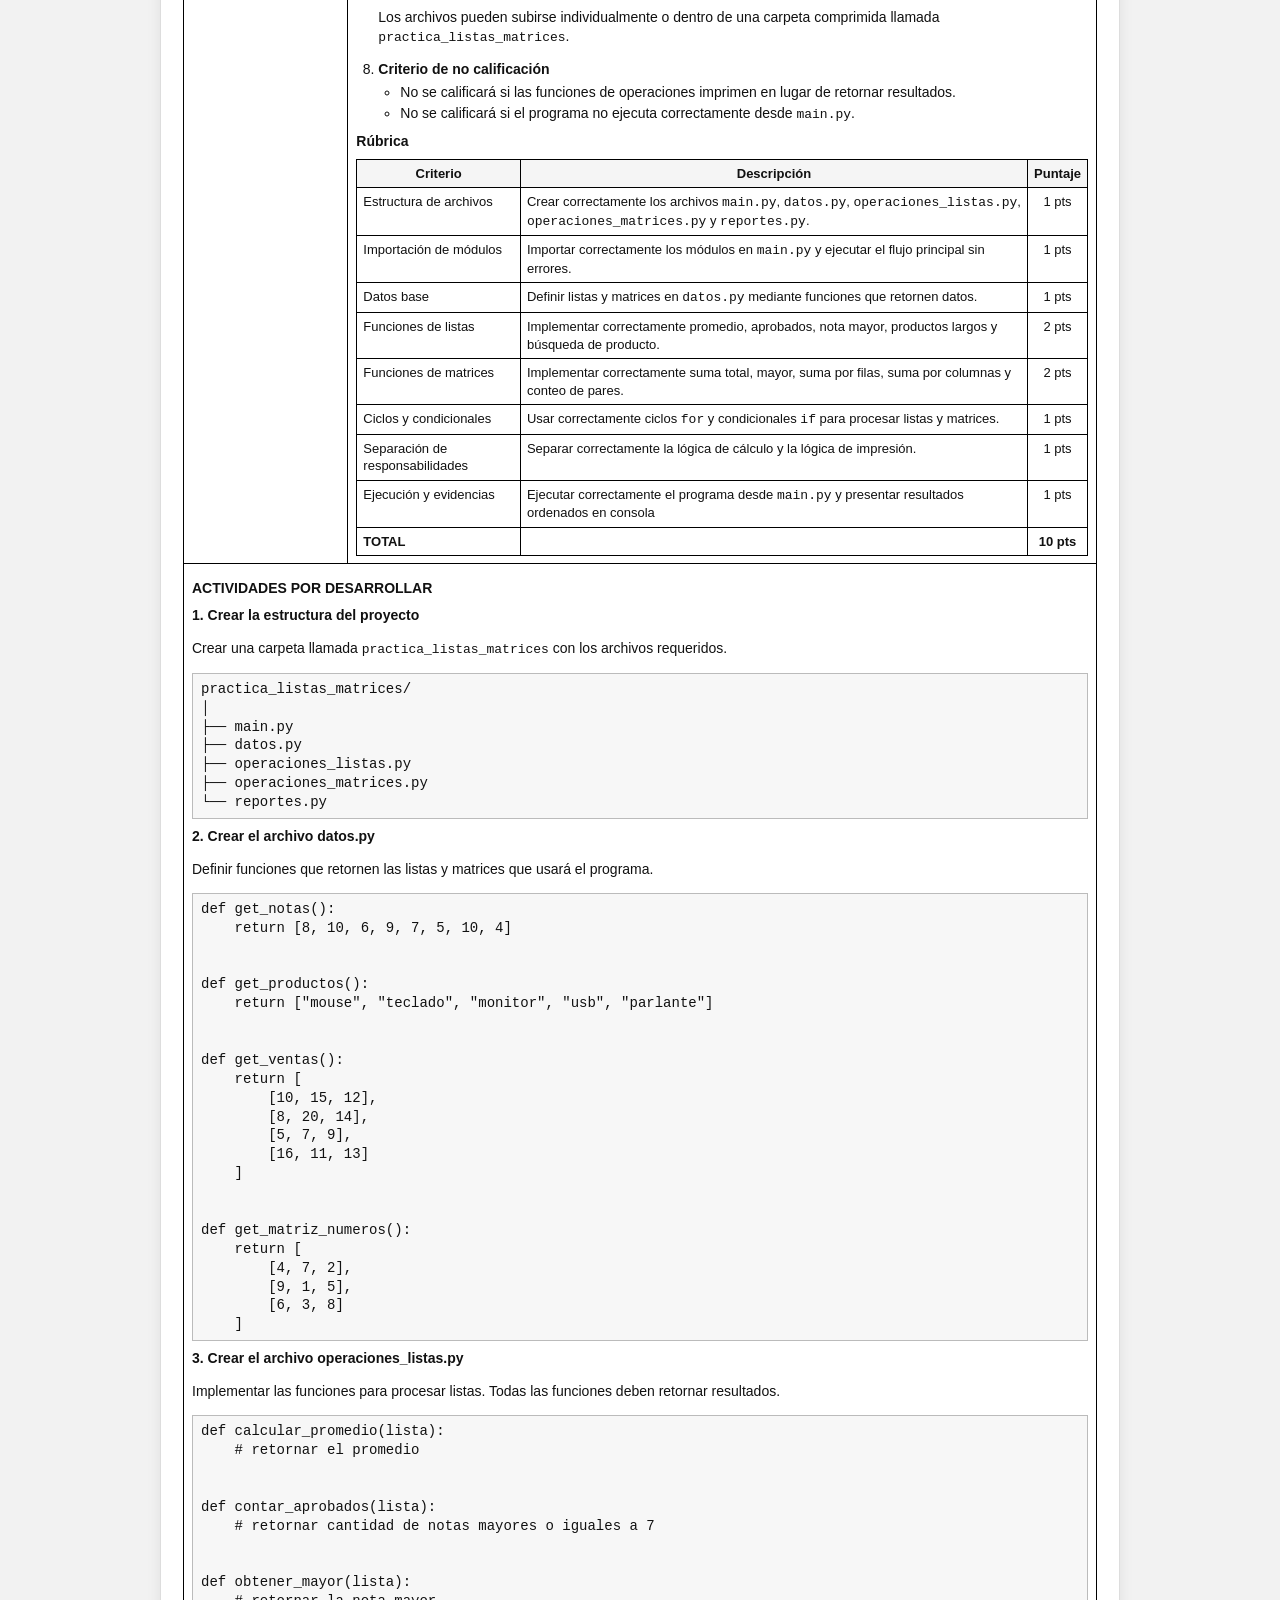
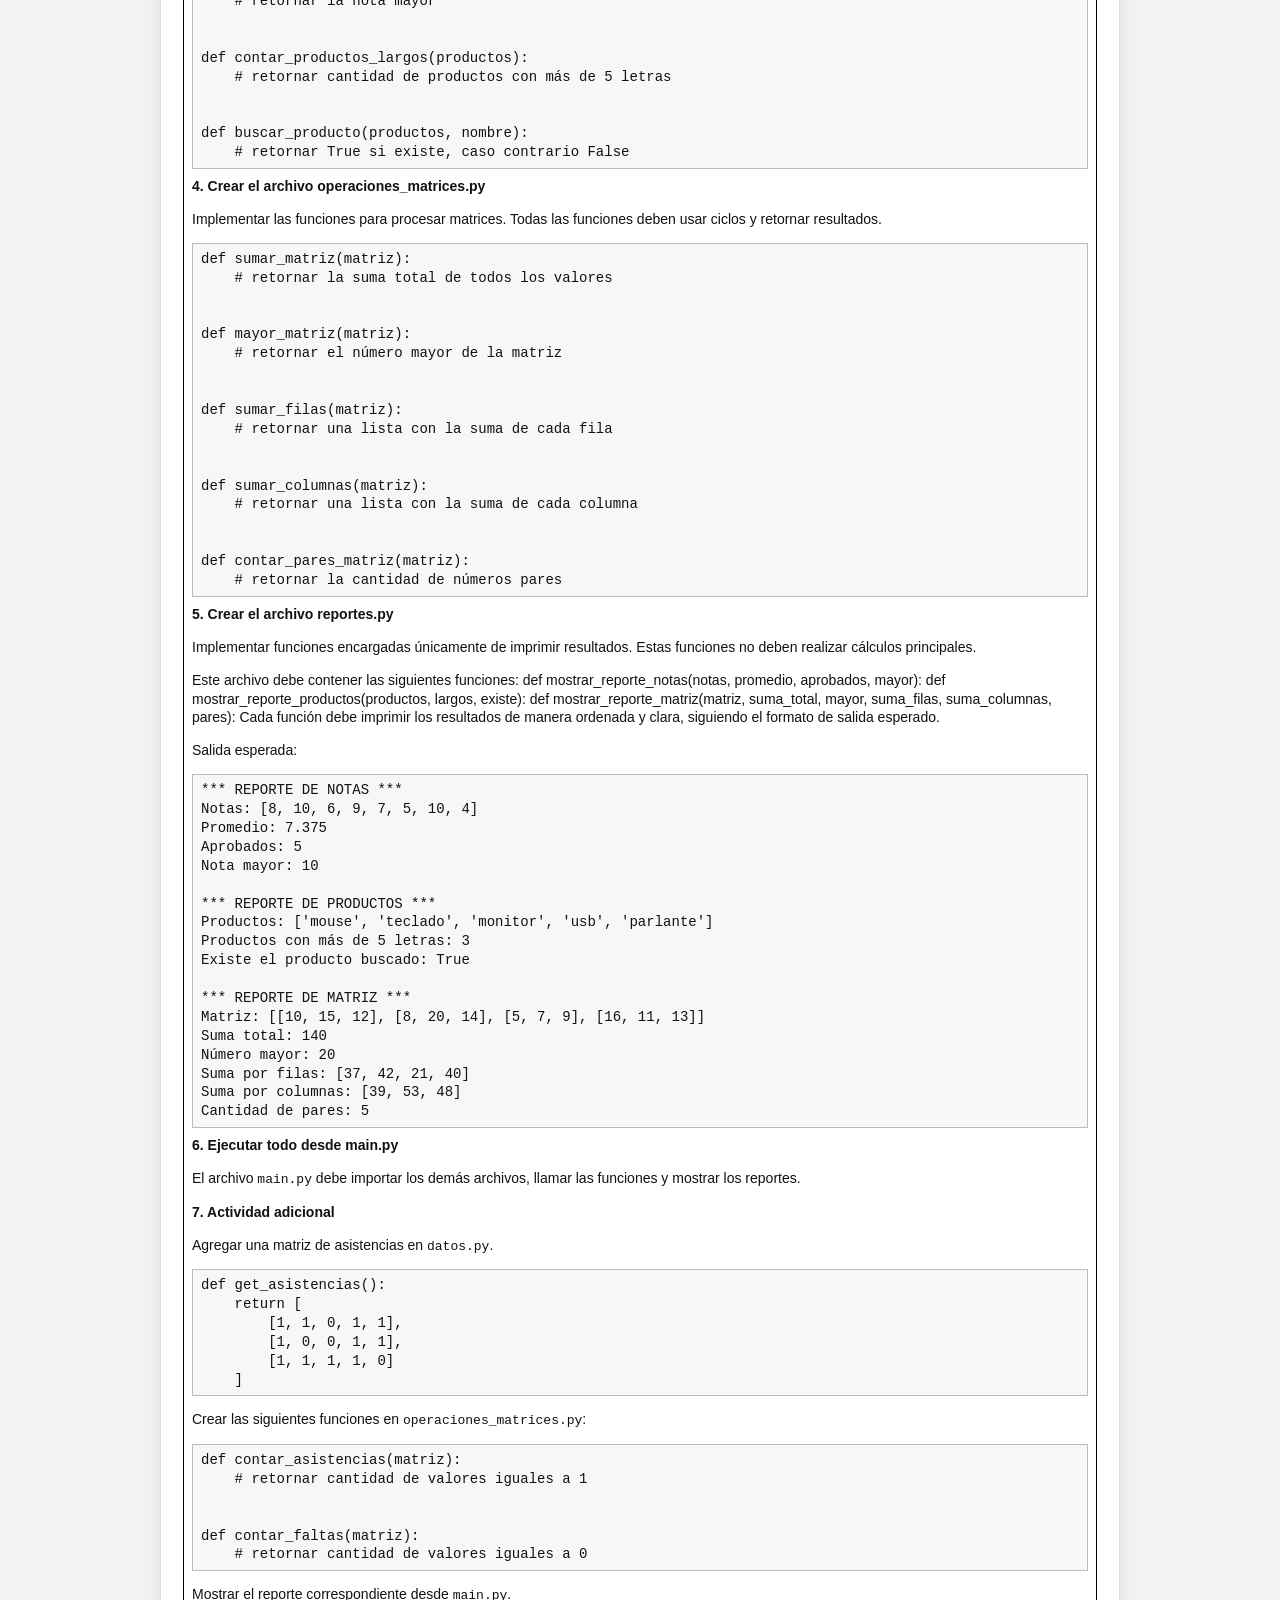
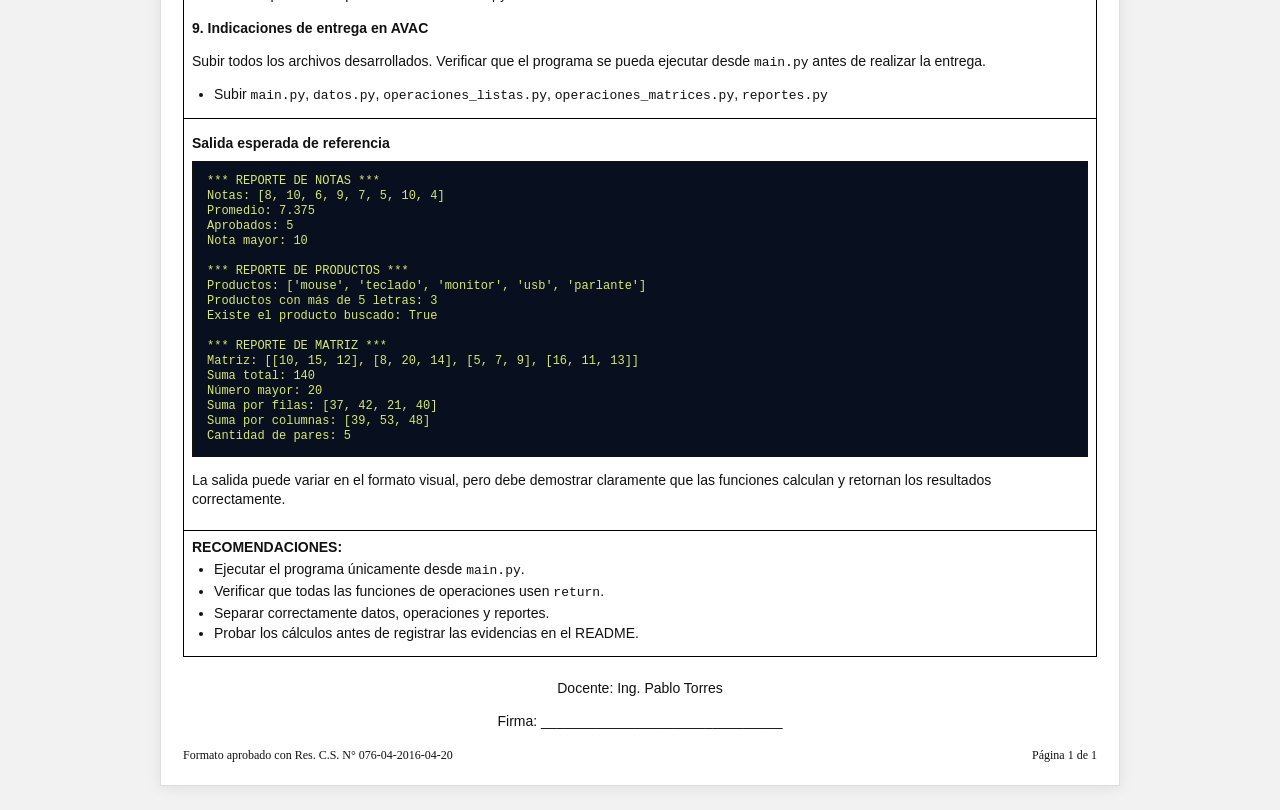
==== commit 04318dda: "add practica" ====
--- a/pro/01-ejercicios-list-matrices-files.html
+++ b/pro/01-ejercicios-list-matrices-files.html
@@ -492,18 +492,6 @@
                 </td>
             </tr>
 
-            <tr>
-                <td colspan="5">
-                    <strong>CONCLUSIONES:</strong>
-                    <p>El estudiante debe redactar al menos tres conclusiones propias relacionadas con el uso de listas,
-                        matrices, ciclos, condicionales y funciones con retorno.</p>
-                    <ul>
-                        <li>Conclusión 1: ________________________________________________________________</li>
-                        <li>Conclusión 2: ________________________________________________________________</li>
-                        <li>Conclusión 3: ________________________________________________________________</li>
-                    </ul>
-                </td>
-            </tr>
 
             <tr>
                 <td colspan="5">
